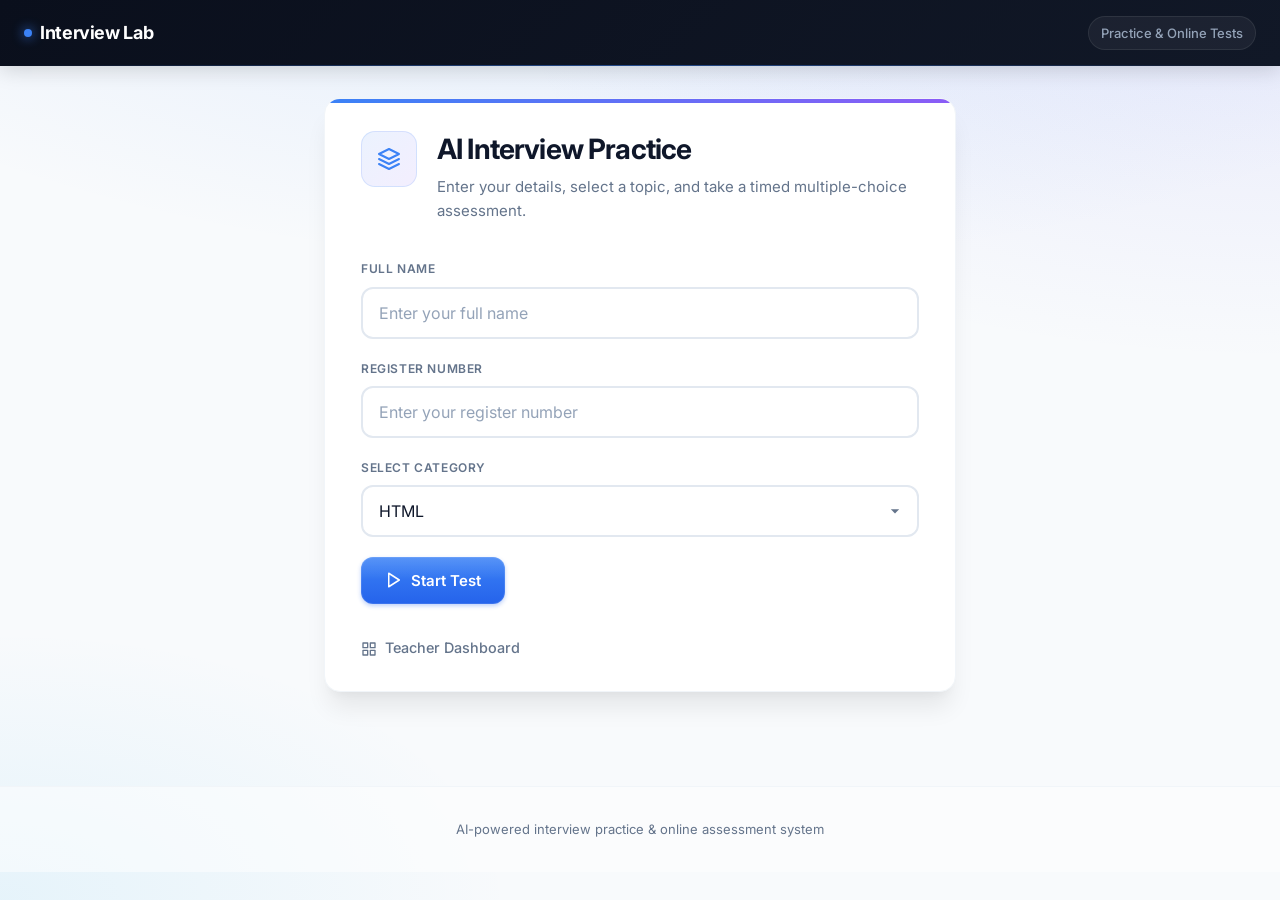
==== index.html @ 27bc5910 "style: modernize Interview Lab test platform UI Update color scheme, font, shadows, form inputs, but" ====
<!DOCTYPE html>
<html lang="en">
  <head>
    <meta charset="UTF-8" />
    <meta name="viewport" content="width=device-width, initial-scale=1.0" />
    <meta name="description" content="AI-powered interview practice and online testing platform" />
    <title>Interview Lab — Start Your Test</title>
    <link rel="stylesheet" href="css/styles.css" />
    <link rel="icon" href="data:image/svg+xml,<svg xmlns='http://www.w3.org/2000/svg' viewBox='0 0 100 100'><text y='.9em' font-size='90'>&#128218;</text></svg>" />
  </head>
  <body>
    <header class="topbar">
      <a href="index.html" class="topbar__brand">Interview Lab</a>
      <span class="topbar__meta">Practice &amp; Online Tests</span>
    </header>

    <main class="main">
      <div class="wrap">
        <div class="card">
          <div class="card__lead">
            <div class="card__icon" aria-hidden="true">
              <svg width="24" height="24" viewBox="0 0 24 24" fill="none" stroke="currentColor" stroke-width="2" stroke-linecap="round" stroke-linejoin="round">
                <path d="M12 2L2 7l10 5 10-5-10-5z"/>
                <path d="M2 17l10 5 10-5"/>
                <path d="M2 12l10 5 10-5"/>
              </svg>
            </div>
            <div>
              <h1>AI Interview Practice</h1>
              <p class="sub">
                Enter your details, select a topic, and take a timed multiple-choice assessment.
              </p>
            </div>
          </div>

          <form id="login-form">
            <label for="name">Full Name</label>
            <input
              type="text"
              id="name"
              name="name"
              autocomplete="name"
              required
              placeholder="Enter your full name"
            />

            <label for="regNo">Register Number</label>
            <input
              type="text"
              id="regNo"
              name="regNo"
              required
              placeholder="Enter your register number"
            />

            <label for="category">Select Category</label>
            <select id="category" name="category" required>
              <option value="HTML">HTML</option>
              <option value="CSS">CSS</option>
              <option value="JavaScript">JavaScript</option>
              <option value="Aptitude">Aptitude</option>
            </select>

            <button type="submit" class="btn">
              <svg width="18" height="18" viewBox="0 0 24 24" fill="none" stroke="currentColor" stroke-width="2" stroke-linecap="round" stroke-linejoin="round">
                <polygon points="5 3 19 12 5 21 5 3"/>
              </svg>
              Start Test
            </button>
          </form>

          <div class="nav-links">
            <a class="link-quiet" href="dashboard.html">
              <svg width="16" height="16" viewBox="0 0 24 24" fill="none" stroke="currentColor" stroke-width="2" stroke-linecap="round" stroke-linejoin="round" style="vertical-align: middle; margin-right: 4px;">
                <rect x="3" y="3" width="7" height="7"/>
                <rect x="14" y="3" width="7" height="7"/>
                <rect x="14" y="14" width="7" height="7"/>
                <rect x="3" y="14" width="7" height="7"/>
              </svg>
              Teacher Dashboard
            </a>
          </div>
        </div>
      </div>
    </main>

    <footer class="site-footer">
      AI-powered interview practice &amp; online assessment system
    </footer>

    <script src="js/login.js"></script>
  </body>
</html>
---- css/styles.css ----
@import url("https://fonts.googleapis.com/css2?family=Inter:wght@400;500;600;700;800&display=swap");

/* Interview Lab — Modern UI System */
:root {
  --font: "Inter", system-ui, -apple-system, sans-serif;
  
  /* Primary Colors - Deep Blue Theme */
  --bg0: #0a0f1c;
  --bg1: #111827;
  --bg-page: #f8fafc;
  --bg-mesh: 
    radial-gradient(ellipse 80% 50% at 50% -20%, rgba(59, 130, 246, 0.15), transparent),
    radial-gradient(ellipse 60% 40% at 100% 0%, rgba(99, 102, 241, 0.1), transparent),
    radial-gradient(ellipse 40% 30% at 0% 100%, rgba(14, 165, 233, 0.08), transparent);
  
  /* Surface Colors */
  --surface: #ffffff;
  --surface-2: #f8fafc;
  --surface-elevated: #ffffff;
  
  /* Text Colors */
  --text: #0f172a;
  --text-secondary: #334155;
  --muted: #64748b;
  
  /* Accent Colors */
  --accent: #3b82f6;
  --accent-hover: #2563eb;
  --accent-soft: rgba(59, 130, 246, 0.1);
  --accent-glow: rgba(59, 130, 246, 0.25);
  
  /* Status Colors */
  --success: #10b981;
  --success-soft: rgba(16, 185, 129, 0.1);
  --danger: #ef4444;
  --danger-soft: rgba(239, 68, 68, 0.08);
  --warning: #f59e0b;
  --warning-soft: rgba(245, 158, 11, 0.1);
  
  /* Borders & Shadows */
  --border: #e2e8f0;
  --border-light: #f1f5f9;
  --radius: 16px;
  --radius-sm: 12px;
  --radius-xs: 8px;
  
  --shadow-sm: 0 1px 2px rgba(0, 0, 0, 0.04);
  --shadow: 0 1px 3px rgba(0, 0, 0, 0.06), 0 1px 2px rgba(0, 0, 0, 0.04);
  --shadow-md: 0 4px 6px -1px rgba(0, 0, 0, 0.07), 0 2px 4px -2px rgba(0, 0, 0, 0.05);
  --shadow-lg: 0 10px 15px -3px rgba(0, 0, 0, 0.08), 0 4px 6px -4px rgba(0, 0, 0, 0.04);
  --shadow-xl: 0 20px 25px -5px rgba(0, 0, 0, 0.08), 0 8px 10px -6px rgba(0, 0, 0, 0.04);
}

*, *::before, *::after {
  box-sizing: border-box;
}

html {
  -webkit-font-smoothing: antialiased;
  -moz-osx-font-smoothing: grayscale;
}

body {
  margin: 0;
  min-height: 100vh;
  font-family: var(--font);
  color: var(--text);
  line-height: 1.6;
  background-color: var(--bg-page);
  background-image: var(--bg-mesh);
  background-attachment: fixed;
}

/* Links */
a {
  color: var(--accent);
  text-decoration: none;
  font-weight: 500;
  transition: color 0.2s ease;
}

a:hover {
  color: var(--accent-hover);
  text-decoration: underline;
  text-underline-offset: 3px;
}

/* ========== TOP BAR ========== */
.topbar {
  display: flex;
  align-items: center;
  justify-content: space-between;
  flex-wrap: wrap;
  gap: 0.75rem 1.5rem;
  padding: 1rem 1.5rem;
  background: linear-gradient(135deg, var(--bg0) 0%, var(--bg1) 100%);
  color: #f8fafc;
  box-shadow: 0 4px 20px rgba(0, 0, 0, 0.15);
  position: relative;
  z-index: 100;
}

.topbar::after {
  content: '';
  position: absolute;
  bottom: 0;
  left: 0;
  right: 0;
  height: 1px;
  background: linear-gradient(90deg, transparent, rgba(59, 130, 246, 0.5), transparent);
}

.topbar__brand {
  font-weight: 700;
  font-size: 1.125rem;
  letter-spacing: -0.02em;
  color: #fff !important;
  text-decoration: none !important;
  display: flex;
  align-items: center;
  gap: 0.5rem;
}

.topbar__brand::before {
  content: '';
  width: 8px;
  height: 8px;
  background: var(--accent);
  border-radius: 50%;
  box-shadow: 0 0 12px var(--accent);
}

.topbar__brand:hover {
  color: #93c5fd !important;
}

.topbar__meta {
  font-size: 0.8125rem;
  color: #94a3b8;
  font-weight: 500;
  padding: 0.35rem 0.75rem;
  background: rgba(255, 255, 255, 0.05);
  border-radius: 999px;
  border: 1px solid rgba(255, 255, 255, 0.08);
}

/* ========== MAIN LAYOUT ========== */
.main {
  padding-bottom: 3rem;
  min-height: calc(100vh - 180px);
}

.wrap {
  max-width: 680px;
  margin: 0 auto;
  padding: 2rem 1.5rem;
}

.wrap--wide {
  max-width: 1000px;
}

/* ========== CARD ========== */
.card {
  background: var(--surface);
  border-radius: var(--radius);
  box-shadow: var(--shadow-xl);
  border: 1px solid var(--border-light);
  padding: 2rem 2.25rem;
  position: relative;
  overflow: hidden;
}

.card::before {
  content: "";
  position: absolute;
  top: 0;
  left: 0;
  right: 0;
  height: 4px;
  background: linear-gradient(90deg, var(--accent), #8b5cf6, #06b6d4);
  background-size: 200% 100%;
  animation: gradientShift 3s ease infinite;
}

@keyframes gradientShift {
  0%, 100% { background-position: 0% 50%; }
  50% { background-position: 100% 50%; }
}

.card--plain::before {
  display: none;
}

.card__lead {
  display: flex;
  align-items: flex-start;
  gap: 1.25rem;
  margin-bottom: 0.5rem;
}

.card__lead .sub {
  margin-bottom: 1.75rem;
}

.card__icon {
  width: 56px;
  height: 56px;
  border-radius: 14px;
  background: linear-gradient(135deg, var(--accent-soft), rgba(139, 92, 246, 0.1));
  color: var(--accent);
  display: flex;
  align-items: center;
  justify-content: center;
  font-size: 1.5rem;
  flex-shrink: 0;
  border: 1px solid rgba(59, 130, 246, 0.15);
}

/* ========== TYPOGRAPHY ========== */
h1 {
  font-size: 1.75rem;
  font-weight: 700;
  letter-spacing: -0.03em;
  margin: 0 0 0.5rem;
  line-height: 1.3;
  color: var(--text);
}

.sub {
  color: var(--muted);
  font-size: 0.9375rem;
  margin: 0 0 1.5rem;
  line-height: 1.6;
}

/* ========== FORM ELEMENTS ========== */
label {
  display: block;
  font-weight: 600;
  font-size: 0.75rem;
  text-transform: uppercase;
  letter-spacing: 0.05em;
  color: var(--muted);
  margin-bottom: 0.5rem;
}

input[type="text"],
input[type="password"],
select {
  width: 100%;
  padding: 0.875rem 1rem;
  border: 2px solid var(--border);
  border-radius: var(--radius-sm);
  font-size: 1rem;
  font-family: inherit;
  margin-bottom: 1.25rem;
  background: var(--surface);
  transition: all 0.2s ease;
  color: var(--text);
}

input[type="text"]::placeholder,
input[type="password"]::placeholder {
  color: #94a3b8;
}

input:hover,
select:hover {
  border-color: #cbd5e1;
}

input:focus,
select:focus {
  outline: none;
  border-color: var(--accent);
  box-shadow: 0 0 0 4px var(--accent-soft);
}

select {
  cursor: pointer;
  appearance: none;
  background-image: url("data:image/svg+xml,%3Csvg xmlns='http://www.w3.org/2000/svg' width='20' height='20' fill='%2364748b' viewBox='0 0 24 24'%3E%3Cpath d='M7 10l5 5 5-5H7z'/%3E%3C/svg%3E");
  background-repeat: no-repeat;
  background-position: right 0.75rem center;
  padding-right: 2.5rem;
}

/* ========== BUTTONS ========== */
.btn {
  display: inline-flex;
  align-items: center;
  justify-content: center;
  gap: 0.5rem;
  padding: 0.875rem 1.5rem;
  font-size: 0.9375rem;
  font-weight: 600;
  font-family: inherit;
  border: none;
  border-radius: var(--radius-sm);
  cursor: pointer;
  background: linear-gradient(180deg, #3b82f6 0%, #2563eb 100%);
  color: #fff;
  text-decoration: none;
  text-align: center;
  box-shadow: 0 2px 4px rgba(37, 99, 235, 0.3), 0 0 0 1px rgba(255, 255, 255, 0.1) inset;
  transition: all 0.2s ease;
  position: relative;
  overflow: hidden;
}

.btn::before {
  content: '';
  position: absolute;
  top: 0;
  left: 0;
  right: 0;
  height: 50%;
  background: linear-gradient(180deg, rgba(255, 255, 255, 0.15), transparent);
  pointer-events: none;
}

.btn:hover {
  transform: translateY(-2px);
  box-shadow: 0 8px 20px rgba(37, 99, 235, 0.35), 0 0 0 1px rgba(255, 255, 255, 0.15) inset;
  text-decoration: none;
  color: #fff;
}

.btn:active {
  transform: translateY(0);
}

.btn:disabled {
  opacity: 0.5;
  cursor: not-allowed;
  transform: none;
}

.btn-secondary {
  background: linear-gradient(180deg, #64748b 0%, #475569 100%);
  box-shadow: 0 2px 4px rgba(71, 85, 105, 0.3), 0 0 0 1px rgba(255, 255, 255, 0.1) inset;
}

.btn-secondary:hover {
  box-shadow: 0 8px 20px rgba(71, 85, 105, 0.3), 0 0 0 1px rgba(255, 255, 255, 0.15) inset;
}

.btn-danger {
  background: linear-gradient(180deg, #ef4444 0%, #dc2626 100%);
  box-shadow: 0 2px 4px rgba(220, 38, 38, 0.3);
}

.btn-row {
  display: flex;
  flex-wrap: wrap;
  gap: 0.75rem;
  margin-top: 1rem;
}

/* ========== TIMER BAR ========== */
.timer-bar {
  display: flex;
  justify-content: space-between;
  align-items: center;
  flex-wrap: wrap;
  gap: 1rem;
  margin: 0 0 1.5rem;
  padding: 1.25rem;
  background: linear-gradient(135deg, #eff6ff 0%, #f0fdf4 100%);
  border-radius: var(--radius-sm);
  border: 1px solid #bfdbfe;
  font-size: 0.9rem;
}

.timer-bar__pill {
  display: inline-flex;
  align-items: center;
  gap: 0.5rem;
  padding: 0.5rem 1rem;
  background: rgba(255, 255, 255, 0.9);
  border-radius: 999px;
  font-weight: 600;
  color: var(--text-secondary);
  border: 1px solid rgba(191, 219, 254, 0.8);
  box-shadow: var(--shadow-sm);
}

.timer-bar strong {
  font-size: 1.5rem;
  font-variant-numeric: tabular-nums;
  font-weight: 800;
  color: var(--accent);
  letter-spacing: -0.02em;
}

.timer-bar.warn {
  background: linear-gradient(135deg, #fef2f2 0%, #fff7ed 100%);
  border-color: #fecaca;
  animation: pulseWarning 1s ease-in-out infinite;
}

@keyframes pulseWarning {
  0%, 100% { box-shadow: 0 0 0 0 rgba(239, 68, 68, 0); }
  50% { box-shadow: 0 0 0 4px rgba(239, 68, 68, 0.1); }
}

.timer-bar.warn strong {
  color: var(--danger);
}

/* ========== TEST STYLES ========== */
.test-actions {
  margin-top: 2rem;
  padding-top: 1.5rem;
  border-top: 2px dashed var(--border);
}

.question-block {
  margin-bottom: 1.5rem;
  padding: 1.5rem;
  background: var(--surface-2);
  border-radius: var(--radius-sm);
  border: 1px solid var(--border);
  transition: all 0.2s ease;
}

.question-block:hover {
  border-color: #cbd5e1;
  box-shadow: var(--shadow);
}

.question-block:last-of-type {
  margin-bottom: 0;
}

.question-block h3 {
  font-size: 1rem;
  font-weight: 600;
  margin: 0 0 1rem;
  line-height: 1.5;
  color: var(--text);
}

.options label {
  font-weight: 500;
  display: flex;
  align-items: flex-start;
  gap: 0.75rem;
  padding: 0.875rem 1rem;
  margin-bottom: 0.5rem;
  cursor: pointer;
  border-radius: var(--radius-xs);
  border: 2px solid var(--border);
  background: var(--surface);
  transition: all 0.2s ease;
  text-transform: none;
  font-size: 0.9375rem;
  letter-spacing: 0;
  color: var(--text-secondary);
}

.options label:hover {
  border-color: #94a3b8;
  background: #fafafa;
}

.options label:has(input:checked) {
  border-color: var(--accent);
  background: var(--accent-soft);
  box-shadow: 0 0 0 2px rgba(59, 130, 246, 0.15);
  color: var(--text);
}

.options input[type="radio"] {
  margin-top: 0.125rem;
  accent-color: var(--accent);
  width: 1.125rem;
  height: 1.125rem;
  flex-shrink: 0;
}

/* ========== SCORE & RESULTS ========== */
.score-wrap {
  text-align: center;
  padding: 2rem 1.5rem;
  margin: 1rem 0 1.5rem;
  background: linear-gradient(160deg, var(--accent-soft) 0%, rgba(139, 92, 246, 0.08) 100%);
  border-radius: var(--radius);
  border: 1px solid rgba(59, 130, 246, 0.15);
}

.score-label {
  margin: 0 0 0.5rem;
  text-transform: uppercase;
  letter-spacing: 0.1em;
  font-size: 0.75rem;
  font-weight: 700;
  color: var(--muted);
}

.block-title {
  margin: 1.5rem 0 0.75rem;
  font-size: 0.8125rem;
  font-weight: 700;
  text-transform: uppercase;
  letter-spacing: 0.06em;
  color: var(--muted);
}

.score-big {
  font-size: clamp(2.5rem, 8vw, 3.5rem);
  font-weight: 800;
  letter-spacing: -0.04em;
  color: var(--accent);
  margin: 0;
  font-variant-numeric: tabular-nums;
}

#result-meta p {
  margin: 0.5rem 0;
  font-size: 0.9375rem;
}

#result-meta strong {
  color: var(--text);
  font-weight: 600;
}

#save-status.sub {
  margin-bottom: 1rem;
  padding: 0.75rem 1rem;
  border-radius: var(--radius-xs);
  background: var(--surface-2);
  border: 1px solid var(--border);
}

/* ========== FEEDBACK SECTION ========== */
.feedback-section {
  margin-top: 1.25rem;
  padding: 1.5rem;
  background: var(--surface-2);
  border-radius: var(--radius-sm);
  border: 1px solid var(--border);
}

.feedback-section h3 {
  margin: 0 0 0.75rem;
  font-size: 1rem;
  font-weight: 700;
  color: var(--text);
}

.feedback-section ul {
  margin: 0.5rem 0 1rem;
  padding-left: 1.25rem;
}

.feedback-section li {
  margin-bottom: 0.5rem;
  font-size: 0.9375rem;
  color: var(--text-secondary);
  line-height: 1.5;
}

.feedback-section p {
  font-size: 0.9375rem;
  margin: 0.5rem 0;
  color: var(--text-secondary);
  line-height: 1.6;
}

.feedback-loading {
  color: var(--muted);
  font-style: italic;
}

/* ========== ERROR MESSAGE ========== */
.error-msg {
  color: var(--danger);
  font-size: 0.9rem;
  margin-top: 0.75rem;
  padding: 0.875rem 1rem;
  background: var(--danger-soft);
  border-radius: var(--radius-xs);
  border: 1px solid rgba(239, 68, 68, 0.2);
  display: flex;
  align-items: center;
  gap: 0.5rem;
}

.error-msg::before {
  content: '';
  width: 4px;
  height: 100%;
  background: var(--danger);
  border-radius: 2px;
  position: absolute;
  left: 0;
}

/* ========== CODE ========== */
code {
  font-family: ui-monospace, "SF Mono", "Cascadia Code", monospace;
  font-size: 0.85em;
  padding: 0.2rem 0.5rem;
  background: #f1f5f9;
  border-radius: 6px;
  border: 1px solid var(--border);
  color: #1e40af;
}

/* ========== DATA TABLE ========== */
.table-wrap {
  overflow-x: auto;
  margin-top: 1.25rem;
  border-radius: var(--radius-sm);
  border: 1px solid var(--border);
  background: var(--surface);
  box-shadow: var(--shadow);
}

.data-table {
  width: 100%;
  border-collapse: collapse;
  font-size: 0.875rem;
}

.data-table th,
.data-table td {
  text-align: left;
  padding: 1rem 1.25rem;
  border-bottom: 1px solid var(--border);
}

.data-table th {
  background: linear-gradient(180deg, #f8fafc 0%, #f1f5f9 100%);
  font-weight: 600;
  font-size: 0.7rem;
  text-transform: uppercase;
  letter-spacing: 0.06em;
  color: var(--muted);
  position: sticky;
  top: 0;
}

.data-table tbody tr:last-child td {
  border-bottom: none;
}

.data-table tbody tr {
  transition: background 0.15s ease;
}

.data-table tbody tr:hover td {
  background: #fafbfc;
}

/* ========== NAV LINKS ========== */
.nav-links {
  margin-top: 2rem;
  display: flex;
  flex-wrap: wrap;
  gap: 0.75rem;
  align-items: center;
}

.nav-links--end {
  justify-content: flex-end;
}

.link-quiet {
  font-size: 0.9rem;
  font-weight: 500;
  color: var(--muted);
  transition: color 0.2s ease;
}

.link-quiet:hover {
  color: var(--accent);
}

/* ========== FOOTER ========== */
footer.site-footer {
  text-align: center;
  padding: 2rem 1.5rem;
  color: var(--muted);
  font-size: 0.8125rem;
  border-top: 1px solid var(--border-light);
  background: rgba(255, 255, 255, 0.5);
}

/* ========== GEMINI SECTION ========== */
.optional-gemini summary {
  cursor: pointer;
  font-weight: 600;
  color: var(--muted);
  padding: 0.5rem 0;
  list-style: none;
  transition: color 0.2s ease;
}

.optional-gemini summary:hover {
  color: var(--text);
}

.optional-gemini summary::-webkit-details-marker {
  display: none;
}

.optional-gemini summary::before {
  content: "";
  display: inline-block;
  width: 0;
  height: 0;
  border-left: 6px solid var(--accent);
  border-top: 4px solid transparent;
  border-bottom: 4px solid transparent;
  margin-right: 0.5rem;
  transition: transform 0.2s ease;
}

.optional-gemini[open] summary::before {
  transform: rotate(90deg);
}

.optional-gemini[open] summary {
  margin-bottom: 0.5rem;
  color: var(--text);
}

.gemini-steps {
  margin: 1rem 0 1.25rem;
  padding-left: 1.5rem;
  color: var(--text-secondary);
}

.gemini-steps li {
  margin-bottom: 0.5rem;
  line-height: 1.5;
}

.gemini-intro {
  margin-top: 1rem !important;
}

.gemini-error-box {
  margin-top: 1rem;
}

/* ========== PIN CARD (Teacher Gate) ========== */
.pin-card {
  max-width: 440px;
  margin: 0 auto;
}

.pin-card form .btn[type="submit"] {
  width: 100%;
}

.pin-card__back {
  margin-bottom: 0 !important;
  margin-top: 1.25rem !important;
}

/* ========== START EXAM OVERLAY ========== */
.start-overlay {
  position: fixed;
  top: 0;
  left: 0;
  right: 0;
  bottom: 0;
  background: rgba(10, 15, 28, 0.92);
  backdrop-filter: blur(12px);
  z-index: 100000;
  display: flex;
  align-items: center;
  justify-content: center;
  padding: 1.5rem;
  animation: fadeIn 0.4s ease;
}

@keyframes fadeIn {
  from { opacity: 0; }
  to { opacity: 1; }
}

.start-overlay__card {
  background: var(--surface);
  border-radius: 24px;
  padding: 2.5rem;
  max-width: 480px;
  width: 100%;
  box-shadow: 0 25px 50px -12px rgba(0, 0, 0, 0.4);
  animation: slideUp 0.5s cubic-bezier(0.16, 1, 0.3, 1);
  border: 1px solid rgba(255, 255, 255, 0.1);
}

@keyframes slideUp {
  from {
    transform: translateY(30px) scale(0.98);
    opacity: 0;
  }
  to {
    transform: translateY(0) scale(1);
    opacity: 1;
  }
}

.start-overlay__icon {
  font-size: 3.5rem;
  text-align: center;
  margin-bottom: 1rem;
}

.start-overlay__title {
  font-size: 1.75rem;
  font-weight: 700;
  text-align: center;
  margin: 0 0 0.5rem 0;
  color: var(--text);
  letter-spacing: -0.02em;
}

.start-overlay__subtitle {
  text-align: center;
  color: var(--muted);
  margin: 0 0 1.5rem 0;
  font-size: 0.9375rem;
}

.start-overlay__rules {
  margin: 1.5rem 0;
  background: var(--surface-2);
  border-radius: var(--radius);
  padding: 1.25rem;
  border: 1px solid var(--border);
}

.rule-item {
  display: flex;
  gap: 1rem;
  padding: 0.875rem 0;
  border-bottom: 1px solid var(--border-light);
}

.rule-item:last-child {
  border-bottom: none;
}

.rule-icon {
  font-size: 1.5rem;
  min-width: 2.5rem;
  text-align: center;
}

.rule-content {
  flex: 1;
}

.rule-content strong {
  display: block;
  font-size: 0.875rem;
  font-weight: 600;
  margin-bottom: 0.25rem;
  color: var(--text);
}

.rule-content span {
  font-size: 0.8125rem;
  color: var(--muted);
  line-height: 1.4;
}

.btn-start {
  width: 100%;
  padding: 1.125rem;
  background: linear-gradient(135deg, var(--accent) 0%, #8b5cf6 100%);
  border: none;
  border-radius: var(--radius-sm);
  color: white;
  font-size: 1rem;
  font-weight: 600;
  cursor: pointer;
  display: flex;
  align-items: center;
  justify-content: center;
  gap: 0.75rem;
  transition: all 0.3s ease;
  margin: 0.5rem 0;
  box-shadow: 0 4px 15px rgba(59, 130, 246, 0.3);
  font-family: inherit;
}

.btn-start:hover {
  transform: translateY(-2px);
  box-shadow: 0 8px 25px rgba(59, 130, 246, 0.4);
}

.btn-start:active {
  transform: translateY(0);
}

.btn-start__text {
  font-size: 1rem;
}

.btn-start__icon {
  font-size: 1.25rem;
  transition: transform 0.3s ease;
}

.btn-start:hover .btn-start__icon {
  transform: translateX(4px);
}

.start-overlay__footer {
  text-align: center;
  font-size: 0.8125rem;
  color: var(--muted);
  margin: 1rem 0 0 0;
}

/* ========== NOTIFICATION SYSTEM ========== */
.notification-container {
  position: fixed;
  top: 80px;
  right: 1.25rem;
  z-index: 10001;
  display: flex;
  flex-direction: column;
  gap: 0.75rem;
  max-width: 400px;
  pointer-events: none;
}

.notification {
  background: white;
  border-radius: var(--radius-sm);
  padding: 1rem 1.25rem;
  box-shadow: var(--shadow-xl);
  display: flex;
  align-items: flex-start;
  gap: 1rem;
  animation: slideInRight 0.3s cubic-bezier(0.16, 1, 0.3, 1);
  pointer-events: auto;
  border: 1px solid var(--border-light);
  position: relative;
  overflow: hidden;
}

.notification:hover {
  transform: translateX(-4px);
}

.notification--warning {
  background: linear-gradient(135deg, #fffbeb 0%, #fef3c7 100%);
  border-left: 4px solid var(--warning);
}

.notification--danger {
  background: linear-gradient(135deg, #fef2f2 0%, #fee2e2 100%);
  border-left: 4px solid var(--danger);
}

.notification--success {
  background: linear-gradient(135deg, #ecfdf5 0%, #d1fae5 100%);
  border-left: 4px solid var(--success);
}

.notification--info {
  background: linear-gradient(135deg, #eff6ff 0%, #dbeafe 100%);
  border-left: 4px solid var(--accent);
}

.notification__icon {
  font-size: 1.5rem;
  min-width: 2rem;
  text-align: center;
}

.notification__content {
  flex: 1;
}

.notification__title {
  font-weight: 600;
  font-size: 0.875rem;
  margin: 0 0 0.25rem 0;
  color: var(--text);
}

.notification__message {
  font-size: 0.8125rem;
  color: var(--text-secondary);
  margin: 0;
  line-height: 1.4;
}

.notification__badge {
  display: inline-block;
  background: rgba(245, 158, 11, 0.2);
  color: var(--warning);
  font-size: 0.6875rem;
  font-weight: 600;
  padding: 0.125rem 0.5rem;
  border-radius: 999px;
  margin-top: 0.5rem;
}

.notification__badge--danger {
  background: rgba(239, 68, 68, 0.2);
  color: var(--danger);
}

.notification__close {
  background: none;
  border: none;
  font-size: 1.125rem;
  cursor: pointer;
  color: #94a3b8;
  padding: 0;
  width: 1.5rem;
  height: 1.5rem;
  display: flex;
  align-items: center;
  justify-content: center;
  border-radius: 50%;
  transition: all 0.2s ease;
}

.notification__close:hover {
  background: rgba(0, 0, 0, 0.05);
  color: var(--text);
}

@keyframes slideInRight {
  from {
    transform: translateX(100%);
    opacity: 0;
  }
  to {
    transform: translateX(0);
    opacity: 1;
  }
}

@keyframes slideOutRight {
  from {
    transform: translateX(0);
    opacity: 1;
  }
  to {
    transform: translateX(100%);
    opacity: 0;
  }
}

.notification--exit {
  animation: slideOutRight 0.3s ease forwards;
}

.notification__progress {
  position: absolute;
  bottom: 0;
  left: 0;
  height: 3px;
  background: rgba(0, 0, 0, 0.05);
  width: 100%;
  border-radius: 0 0 var(--radius-sm) var(--radius-sm);
  overflow: hidden;
}

.notification__progress-bar {
  height: 100%;
  width: 100%;
  background: linear-gradient(90deg, var(--warning), #fbbf24);
  animation: shrink 3s linear forwards;
  transform-origin: left;
}

.notification--danger .notification__progress-bar {
  background: linear-gradient(90deg, var(--danger), #f87171);
}

.notification--success .notification__progress-bar {
  background: linear-gradient(90deg, var(--success), #34d399);
}

@keyframes shrink {
  from { transform: scaleX(1); }
  to { transform: scaleX(0); }
}

/* ========== TERMINATION SCREEN ========== */
.termination-overlay {
  position: fixed;
  top: 0;
  left: 0;
  right: 0;
  bottom: 0;
  background: linear-gradient(135deg, #3b82f6 0%, #8b5cf6 100%);
  z-index: 200000;
  display: flex;
  align-items: center;
  justify-content: center;
  padding: 1.5rem;
  animation: fadeInScale 0.5s cubic-bezier(0.16, 1, 0.3, 1);
  font-family: inherit;
}

@keyframes fadeInScale {
  from {
    opacity: 0;
    transform: scale(0.95);
  }
  to {
    opacity: 1;
    transform: scale(1);
  }
}

.termination-card {
  background: white;
  border-radius: 28px;
  max-width: 480px;
  width: 100%;
  overflow: hidden;
  box-shadow: 0 25px 50px -12px rgba(0, 0, 0, 0.3);
  animation: slideUpBounce 0.5s cubic-bezier(0.16, 1, 0.3, 1) 0.1s both;
}

@keyframes slideUpBounce {
  from {
    opacity: 0;
    transform: translateY(30px);
  }
  to {
    opacity: 1;
    transform: translateY(0);
  }
}

.termination-card__header {
  background: linear-gradient(135deg, #ef4444 0%, #dc2626 100%);
  padding: 2rem 1.5rem;
  text-align: center;
  position: relative;
  overflow: hidden;
}

.termination-card__header::before {
  content: '';
  position: absolute;
  top: -50%;
  right: -50%;
  width: 200%;
  height: 200%;
  background: radial-gradient(circle, rgba(255,255,255,0.1) 0%, rgba(255,255,255,0) 70%);
  animation: pulseRotate 3s ease-in-out infinite;
}

@keyframes pulseRotate {
  0%, 100% {
    transform: scale(1) rotate(0deg);
    opacity: 0.3;
  }
  50% {
    transform: scale(1.1) rotate(5deg);
    opacity: 0.5;
  }
}

.termination-card__icon {
  font-size: 4rem;
  margin-bottom: 1rem;
  animation: shakeIcon 0.5s cubic-bezier(0.16, 1, 0.3, 1);
  display: inline-block;
}

@keyframes shakeIcon {
  0%, 100% { transform: rotate(0deg); }
  25% { transform: rotate(-15deg); }
  75% { transform: rotate(15deg); }
}

.termination-card__title {
  font-size: 1.75rem;
  font-weight: 700;
  color: white;
  margin: 0 0 0.5rem 0;
  letter-spacing: -0.02em;
}

.termination-card__subtitle {
  font-size: 0.875rem;
  color: rgba(255, 255, 255, 0.9);
  margin: 0;
}

.termination-card__content {
  padding: 2rem 1.75rem;
  background: white;
}

.termination-card__reason {
  background: #fef2f2;
  border-left: 4px solid var(--danger);
  padding: 1rem 1.25rem;
  border-radius: var(--radius-xs);
  margin-bottom: 1.5rem;
}

.termination-card__reason-label {
  font-size: 0.6875rem;
  text-transform: uppercase;
  letter-spacing: 0.08em;
  font-weight: 600;
  color: var(--danger);
  margin-bottom: 0.5rem;
  display: block;
}

.termination-card__reason-text {
  font-size: 0.9375rem;
  color: var(--text);
  font-weight: 500;
  margin: 0;
  line-height: 1.5;
}

.termination-stats {
  display: grid;
  grid-template-columns: 1fr 1fr;
  gap: 1rem;
  margin-bottom: 1.75rem;
}

.stat-card {
  background: var(--surface-2);
  border-radius: var(--radius-sm);
  padding: 1rem;
  text-align: center;
  transition: transform 0.2s ease;
  border: 1px solid var(--border);
}

.stat-card:hover {
  transform: translateY(-2px);
}

.stat-card__value {
  font-size: 1.75rem;
  font-weight: 700;
  color: var(--text);
  margin-bottom: 0.25rem;
}

.stat-card__label {
  font-size: 0.6875rem;
  color: var(--muted);
  text-transform: uppercase;
  letter-spacing: 0.06em;
}

.stat-card--warning .stat-card__value {
  color: var(--warning);
}

.stat-card--danger .stat-card__value {
  color: var(--danger);
}

.violations-list {
  margin: 1.5rem 0;
  border-top: 1px solid var(--border);
  padding-top: 1.5rem;
}

.violations-list__title {
  font-size: 0.875rem;
  font-weight: 600;
  color: var(--text);
  margin-bottom: 1rem;
  display: flex;
  align-items: center;
  gap: 0.5rem;
}

.violations-list__items {
  max-height: 180px;
  overflow-y: auto;
  background: var(--surface-2);
  border-radius: var(--radius-xs);
  padding: 0.75rem;
}

.violation-item {
  display: flex;
  align-items: center;
  gap: 0.75rem;
  padding: 0.75rem;
  background: white;
  border-radius: 8px;
  margin-bottom: 0.5rem;
  font-size: 0.8125rem;
  animation: slideInLeft 0.3s ease;
  border: 1px solid var(--border);
}

.violation-item:last-child {
  margin-bottom: 0;
}

@keyframes slideInLeft {
  from {
    opacity: 0;
    transform: translateX(-10px);
  }
  to {
    opacity: 1;
    transform: translateX(0);
  }
}

.violation-item__icon {
  font-size: 1.25rem;
  min-width: 2rem;
}

.violation-item__details {
  flex: 1;
}

.violation-item__type {
  font-weight: 600;
  color: var(--text);
  margin-bottom: 0.125rem;
}

.violation-item__time {
  font-size: 0.625rem;
  color: var(--muted);
}

.violation-item__badge {
  background: var(--warning);
  color: white;
  font-size: 0.625rem;
  font-weight: 600;
  padding: 0.125rem 0.5rem;
  border-radius: 999px;
  min-width: 3.5rem;
  text-align: center;
}

.termination-card__footer {
  padding: 1.5rem 1.75rem 2rem;
  background: white;
  border-top: 1px solid var(--border);
  display: flex;
  gap: 0.75rem;
}

.btn-termination {
  flex: 1;
  padding: 0.875rem 1.25rem;
  border: none;
  border-radius: var(--radius-xs);
  font-size: 0.875rem;
  font-weight: 600;
  cursor: pointer;
  transition: all 0.2s ease;
  display: flex;
  align-items: center;
  justify-content: center;
  gap: 0.5rem;
  text-decoration: none;
  font-family: inherit;
}

.btn-termination--primary {
  background: linear-gradient(135deg, var(--accent) 0%, #8b5cf6 100%);
  color: white;
}

.btn-termination--primary:hover {
  transform: translateY(-2px);
  box-shadow: 0 8px 20px rgba(59, 130, 246, 0.3);
}

.btn-termination--secondary {
  background: var(--surface-2);
  color: var(--muted);
  border: 1px solid var(--border);
}

.btn-termination--secondary:hover {
  background: #e2e8f0;
  transform: translateY(-2px);
}

.btn-termination--primary:active,
.btn-termination--secondary:active {
  transform: translateY(0);
}

/* ========== PULSE ANIMATION ========== */
@keyframes pulse {
  0% {
    transform: scale(1);
    box-shadow: 0 0 0 0 rgba(59, 130, 246, 0.5);
  }
  70% {
    transform: scale(1.02);
    box-shadow: 0 0 0 12px rgba(59, 130, 246, 0);
  }
  100% {
    transform: scale(1);
    box-shadow: 0 0 0 0 rgba(59, 130, 246, 0);
  }
}

/* ========== RESPONSIVE ========== */
@media (max-width: 640px) {
  .topbar {
    padding: 0.875rem 1rem;
  }
  
  .topbar__brand {
    font-size: 1rem;
  }
  
  .wrap {
    padding: 1.25rem 1rem;
  }
  
  .card {
    padding: 1.5rem 1.25rem;
    border-radius: var(--radius-sm);
  }

  h1 {
    font-size: 1.5rem;
  }

  .timer-bar {
    flex-direction: column;
    align-items: stretch;
  }

  .timer-bar > span {
    display: flex;
    justify-content: space-between;
    align-items: center;
  }
  
  .notification-container {
    top: 70px;
    right: 0.75rem;
    left: 0.75rem;
    max-width: none;
  }
  
  .notification {
    padding: 0.875rem 1rem;
  }
  
  .start-overlay__card {
    padding: 1.75rem;
    border-radius: var(--radius);
  }
  
  .start-overlay__title {
    font-size: 1.5rem;
  }
  
  .rule-item {
    padding: 0.75rem 0;
  }
  
  .rule-icon {
    font-size: 1.25rem;
    min-width: 2rem;
  }
  
  .btn-start {
    padding: 1rem;
  }
  
  .termination-card__header {
    padding: 1.5rem 1.25rem;
  }
  
  .termination-card__icon {
    font-size: 3rem;
  }
  
  .termination-card__title {
    font-size: 1.5rem;
  }
  
  .termination-card__content {
    padding: 1.5rem 1.25rem;
  }
  
  .termination-stats {
    gap: 0.75rem;
  }
  
  .stat-card {
    padding: 0.875rem;
  }
  
  .stat-card__value {
    font-size: 1.5rem;
  }
  
  .termination-card__footer {
    padding: 1.25rem;
    flex-direction: column;
  }
  
  .btn-termination {
    padding: 0.75rem;
  }
}
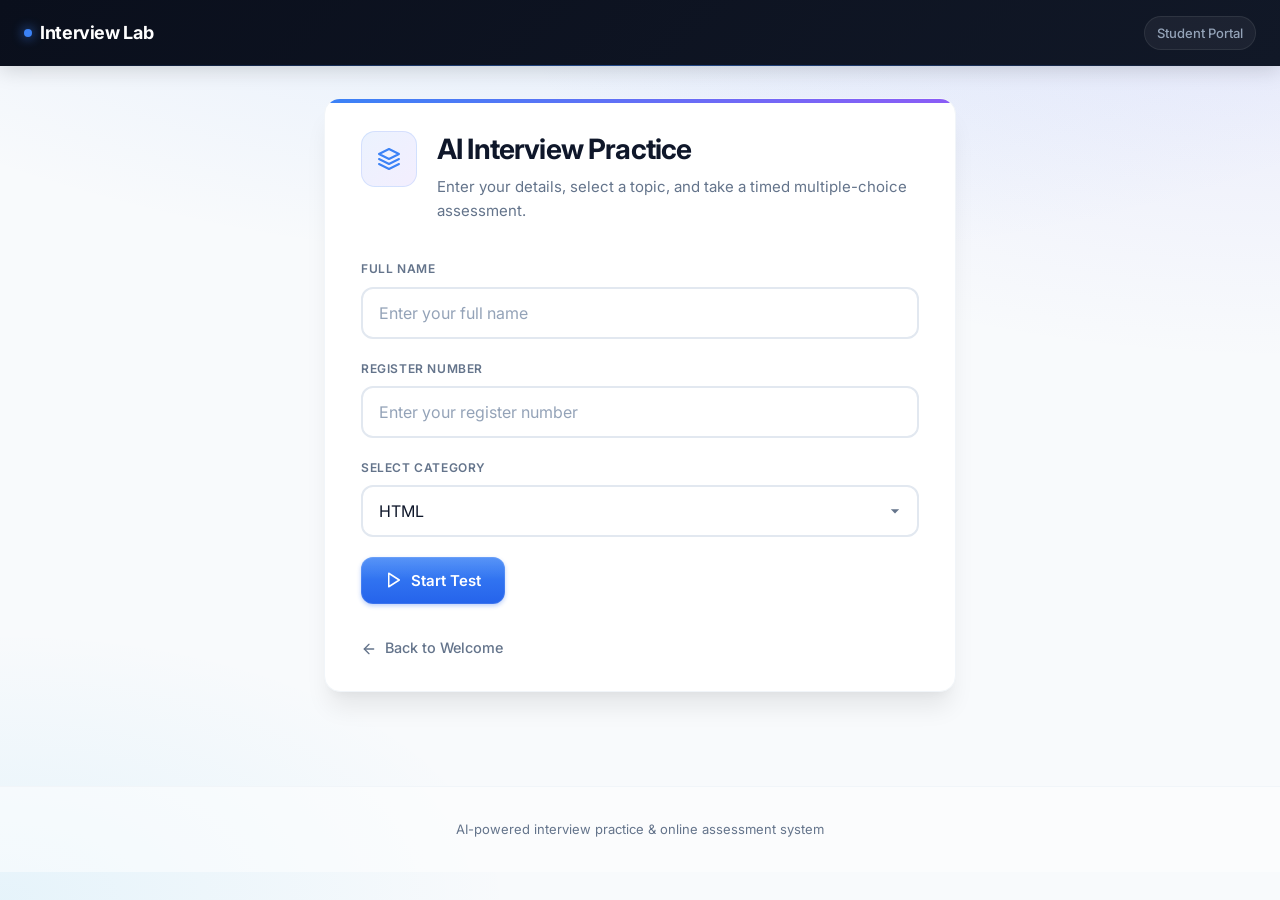
==== commit 677a2906: "feat: add dark theme styles and welcome page layout" ====
--- a/index.html
+++ b/index.html
@@ -10,8 +10,8 @@
   </head>
   <body>
     <header class="topbar">
-      <a href="index.html" class="topbar__brand">Interview Lab</a>
-      <span class="topbar__meta">Practice &amp; Online Tests</span>
+      <a href="welcome.html" class="topbar__brand">Interview Lab</a>
+      <span class="topbar__meta">Student Portal</span>
     </header>
 
     <main class="main">
@@ -70,14 +70,12 @@
           </form>
 
           <div class="nav-links">
-            <a class="link-quiet" href="dashboard.html">
+            <a class="link-quiet" href="welcome.html">
               <svg width="16" height="16" viewBox="0 0 24 24" fill="none" stroke="currentColor" stroke-width="2" stroke-linecap="round" stroke-linejoin="round" style="vertical-align: middle; margin-right: 4px;">
-                <rect x="3" y="3" width="7" height="7"/>
-                <rect x="14" y="3" width="7" height="7"/>
-                <rect x="14" y="14" width="7" height="7"/>
-                <rect x="3" y="14" width="7" height="7"/>
+                <line x1="19" y1="12" x2="5" y2="12"/>
+                <polyline points="12 19 5 12 12 5"/>
               </svg>
-              Teacher Dashboard
+              Back to Welcome
             </a>
           </div>
         </div>
--- a/css/styles.css
+++ b/css/styles.css
@@ -49,6 +49,71 @@
   --shadow-md: 0 4px 6px -1px rgba(0, 0, 0, 0.07), 0 2px 4px -2px rgba(0, 0, 0, 0.05);
   --shadow-lg: 0 10px 15px -3px rgba(0, 0, 0, 0.08), 0 4px 6px -4px rgba(0, 0, 0, 0.04);
   --shadow-xl: 0 20px 25px -5px rgba(0, 0, 0, 0.08), 0 8px 10px -6px rgba(0, 0, 0, 0.04);
+}
+
+/* ========== DARK THEME ========== */
+[data-theme="dark"] {
+  --bg-page: #0f172a;
+  --bg-mesh: 
+    radial-gradient(ellipse 80% 50% at 50% -20%, rgba(59, 130, 246, 0.2), transparent),
+    radial-gradient(ellipse 60% 40% at 100% 0%, rgba(99, 102, 241, 0.15), transparent),
+    radial-gradient(ellipse 40% 30% at 0% 100%, rgba(14, 165, 233, 0.1), transparent);
+  
+  --surface: #1e293b;
+  --surface-2: #0f172a;
+  --surface-elevated: #334155;
+  
+  --text: #f1f5f9;
+  --text-secondary: #cbd5e1;
+  --muted: #94a3b8;
+  
+  --accent-soft: rgba(59, 130, 246, 0.2);
+  --accent-glow: rgba(59, 130, 246, 0.35);
+  
+  --success-soft: rgba(16, 185, 129, 0.2);
+  --danger-soft: rgba(239, 68, 68, 0.15);
+  --warning-soft: rgba(245, 158, 11, 0.2);
+  
+  --border: #334155;
+  --border-light: #1e293b;
+}
+
+[data-theme="dark"] code {
+  background: #334155;
+  border-color: #475569;
+  color: #93c5fd;
+}
+
+[data-theme="dark"] .topbar {
+  background: linear-gradient(135deg, #020617 0%, #0f172a 100%);
+}
+
+[data-theme="dark"] .data-table th {
+  background: linear-gradient(180deg, #1e293b 0%, #0f172a 100%);
+}
+
+[data-theme="dark"] .data-table tbody tr:hover td {
+  background: #334155;
+}
+
+[data-theme="dark"] .options label:hover {
+  background: #334155;
+  border-color: #475569;
+}
+
+[data-theme="dark"] .timer-bar {
+  background: linear-gradient(135deg, rgba(59, 130, 246, 0.1) 0%, rgba(16, 185, 129, 0.1) 100%);
+  border-color: #334155;
+}
+
+[data-theme="dark"] .timer-bar__pill {
+  background: rgba(30, 41, 59, 0.9);
+  border-color: #475569;
+}
+
+[data-theme="dark"] footer.site-footer {
+  background: rgba(15, 23, 42, 0.5);
+  border-color: #1e293b;
 }
 
 *, *::before, *::after {
@@ -1421,7 +1486,613 @@
   }
 }
 
+/* ========== WELCOME PAGE ========== */
+.welcome-hero {
+  text-align: center;
+  padding: 2rem 0 3rem;
+}
+
+.welcome-hero__icon {
+  width: 100px;
+  height: 100px;
+  margin: 0 auto 1.5rem;
+  background: linear-gradient(135deg, var(--accent-soft), rgba(139, 92, 246, 0.15));
+  border-radius: 24px;
+  display: flex;
+  align-items: center;
+  justify-content: center;
+  color: var(--accent);
+  border: 1px solid rgba(59, 130, 246, 0.2);
+  box-shadow: 0 8px 32px rgba(59, 130, 246, 0.15);
+}
+
+.welcome-hero__title {
+  font-size: 2.5rem;
+  font-weight: 800;
+  letter-spacing: -0.03em;
+  margin: 0 0 0.75rem;
+  color: var(--text);
+  line-height: 1.2;
+}
+
+.welcome-hero__subtitle {
+  font-size: 1.125rem;
+  color: var(--muted);
+  max-width: 480px;
+  margin: 0 auto;
+  line-height: 1.6;
+}
+
+.role-cards {
+  display: grid;
+  grid-template-columns: repeat(2, 1fr);
+  gap: 1.5rem;
+  max-width: 900px;
+  margin: 0 auto;
+}
+
+.role-card {
+  display: flex;
+  flex-direction: column;
+  background: var(--surface);
+  border-radius: var(--radius);
+  padding: 2rem;
+  text-decoration: none;
+  border: 2px solid var(--border);
+  transition: all 0.3s ease;
+  position: relative;
+  overflow: hidden;
+}
+
+.role-card::before {
+  content: "";
+  position: absolute;
+  top: 0;
+  left: 0;
+  right: 0;
+  height: 4px;
+  background: linear-gradient(90deg, var(--accent), #8b5cf6);
+  opacity: 0;
+  transition: opacity 0.3s ease;
+}
+
+.role-card:hover {
+  border-color: var(--accent);
+  transform: translateY(-4px);
+  box-shadow: var(--shadow-xl);
+  text-decoration: none;
+}
+
+.role-card:hover::before {
+  opacity: 1;
+}
+
+.role-card__icon {
+  width: 80px;
+  height: 80px;
+  border-radius: 20px;
+  display: flex;
+  align-items: center;
+  justify-content: center;
+  margin-bottom: 1.5rem;
+  transition: transform 0.3s ease;
+}
+
+.role-card:hover .role-card__icon {
+  transform: scale(1.05);
+}
+
+.role-card--student .role-card__icon {
+  background: linear-gradient(135deg, rgba(59, 130, 246, 0.1), rgba(59, 130, 246, 0.2));
+  color: var(--accent);
+  border: 1px solid rgba(59, 130, 246, 0.2);
+}
+
+.role-card--teacher .role-card__icon {
+  background: linear-gradient(135deg, rgba(139, 92, 246, 0.1), rgba(139, 92, 246, 0.2));
+  color: #8b5cf6;
+  border: 1px solid rgba(139, 92, 246, 0.2);
+}
+
+.role-card__content {
+  flex: 1;
+}
+
+.role-card__title {
+  font-size: 1.5rem;
+  font-weight: 700;
+  margin: 0 0 0.75rem;
+  color: var(--text);
+  letter-spacing: -0.02em;
+}
+
+.role-card__description {
+  font-size: 0.9375rem;
+  color: var(--muted);
+  margin: 0 0 1.25rem;
+  line-height: 1.6;
+}
+
+.role-card__features {
+  list-style: none;
+  padding: 0;
+  margin: 0 0 1.5rem;
+}
+
+.role-card__features li {
+  display: flex;
+  align-items: center;
+  gap: 0.5rem;
+  font-size: 0.875rem;
+  color: var(--text-secondary);
+  padding: 0.375rem 0;
+}
+
+.role-card__features svg {
+  color: var(--success);
+  flex-shrink: 0;
+}
+
+.role-card__action {
+  display: flex;
+  align-items: center;
+  justify-content: space-between;
+  padding: 1rem 1.25rem;
+  background: var(--surface-2);
+  border-radius: var(--radius-sm);
+  font-weight: 600;
+  font-size: 0.9375rem;
+  color: var(--accent);
+  margin-top: auto;
+  transition: all 0.3s ease;
+  border: 1px solid var(--border);
+}
+
+.role-card:hover .role-card__action {
+  background: var(--accent);
+  color: #fff;
+  border-color: var(--accent);
+}
+
+.role-card:hover .role-card__action svg {
+  transform: translateX(4px);
+}
+
+.role-card__action svg {
+  transition: transform 0.3s ease;
+}
+
+/* ========== TABS ========== */
+.tabs {
+  display: flex;
+  gap: 0.25rem;
+  padding: 0.375rem;
+  background: var(--surface-2);
+  border-radius: var(--radius-sm);
+  margin-bottom: 1.5rem;
+  border: 1px solid var(--border);
+}
+
+.tab-btn {
+  flex: 1;
+  display: flex;
+  align-items: center;
+  justify-content: center;
+  gap: 0.5rem;
+  padding: 0.75rem 1rem;
+  background: transparent;
+  border: none;
+  border-radius: var(--radius-xs);
+  font-family: inherit;
+  font-size: 0.875rem;
+  font-weight: 600;
+  color: var(--muted);
+  cursor: pointer;
+  transition: all 0.2s ease;
+}
+
+.tab-btn:hover {
+  color: var(--text);
+  background: rgba(0, 0, 0, 0.03);
+}
+
+.tab-btn.active {
+  background: var(--surface);
+  color: var(--accent);
+  box-shadow: var(--shadow);
+}
+
+[data-theme="dark"] .tab-btn:hover {
+  background: rgba(255, 255, 255, 0.05);
+}
+
+[data-theme="dark"] .tab-btn.active {
+  background: var(--surface-elevated);
+}
+
+.tab-panel {
+  display: none;
+}
+
+.tab-panel.active {
+  display: block;
+  animation: fadeIn 0.3s ease;
+}
+
+/* ========== THEME TOGGLE ========== */
+.theme-toggle {
+  display: flex;
+  align-items: center;
+  gap: 0.5rem;
+  padding: 0.5rem 0.75rem;
+  background: rgba(255, 255, 255, 0.1);
+  border: 1px solid rgba(255, 255, 255, 0.15);
+  border-radius: 999px;
+  cursor: pointer;
+  transition: all 0.2s ease;
+  color: #f8fafc;
+}
+
+.theme-toggle:hover {
+  background: rgba(255, 255, 255, 0.15);
+}
+
+.theme-toggle__icon {
+  width: 20px;
+  height: 20px;
+  display: flex;
+  align-items: center;
+  justify-content: center;
+}
+
+.theme-toggle__label {
+  font-size: 0.8125rem;
+  font-weight: 500;
+}
+
+/* ========== AI GENERATOR ========== */
+.ai-generator {
+  padding: 1.5rem;
+  background: var(--surface-2);
+  border-radius: var(--radius-sm);
+  border: 1px solid var(--border);
+}
+
+.ai-generator__header {
+  display: flex;
+  align-items: center;
+  gap: 1rem;
+  margin-bottom: 1.5rem;
+}
+
+.ai-generator__icon {
+  width: 48px;
+  height: 48px;
+  background: linear-gradient(135deg, rgba(139, 92, 246, 0.1), rgba(236, 72, 153, 0.1));
+  border-radius: 12px;
+  display: flex;
+  align-items: center;
+  justify-content: center;
+  color: #8b5cf6;
+  border: 1px solid rgba(139, 92, 246, 0.2);
+}
+
+.ai-generator__title {
+  font-size: 1.125rem;
+  font-weight: 700;
+  margin: 0 0 0.25rem;
+  color: var(--text);
+}
+
+.ai-generator__subtitle {
+  font-size: 0.875rem;
+  color: var(--muted);
+  margin: 0;
+}
+
+.ai-generator__form {
+  display: grid;
+  gap: 1rem;
+}
+
+.form-row {
+  display: grid;
+  grid-template-columns: repeat(3, 1fr);
+  gap: 1rem;
+}
+
+.form-group {
+  display: flex;
+  flex-direction: column;
+}
+
+.form-group label {
+  margin-bottom: 0.5rem;
+}
+
+.form-group input,
+.form-group select,
+.form-group textarea {
+  margin-bottom: 0;
+}
+
+.form-group textarea {
+  width: 100%;
+  min-height: 100px;
+  padding: 0.875rem 1rem;
+  border: 2px solid var(--border);
+  border-radius: var(--radius-sm);
+  font-size: 1rem;
+  font-family: inherit;
+  background: var(--surface);
+  color: var(--text);
+  resize: vertical;
+  transition: all 0.2s ease;
+}
+
+.form-group textarea:focus {
+  outline: none;
+  border-color: var(--accent);
+  box-shadow: 0 0 0 4px var(--accent-soft);
+}
+
+.ai-generator__output {
+  margin-top: 1.5rem;
+  padding: 1.5rem;
+  background: var(--surface);
+  border-radius: var(--radius-sm);
+  border: 1px solid var(--border);
+}
+
+.ai-generator__output-title {
+  font-size: 0.875rem;
+  font-weight: 600;
+  color: var(--muted);
+  margin: 0 0 1rem;
+  text-transform: uppercase;
+  letter-spacing: 0.05em;
+}
+
+.generated-question {
+  padding: 1rem;
+  background: var(--surface-2);
+  border-radius: var(--radius-xs);
+  margin-bottom: 1rem;
+  border: 1px solid var(--border);
+}
+
+.generated-question:last-child {
+  margin-bottom: 0;
+}
+
+.generated-question__text {
+  font-weight: 600;
+  color: var(--text);
+  margin: 0 0 0.75rem;
+  font-size: 0.9375rem;
+}
+
+.generated-question__options {
+  list-style: none;
+  padding: 0;
+  margin: 0;
+}
+
+.generated-question__options li {
+  padding: 0.5rem 0.75rem;
+  margin-bottom: 0.375rem;
+  background: var(--surface);
+  border-radius: var(--radius-xs);
+  font-size: 0.875rem;
+  color: var(--text-secondary);
+  border: 1px solid var(--border);
+}
+
+.generated-question__options li.correct {
+  background: var(--success-soft);
+  border-color: var(--success);
+  color: var(--success);
+  font-weight: 500;
+}
+
+/* ========== FILE UPLOAD ========== */
+.file-upload {
+  padding: 1.5rem;
+  background: var(--surface-2);
+  border-radius: var(--radius-sm);
+  border: 1px solid var(--border);
+}
+
+.file-upload__header {
+  display: flex;
+  align-items: center;
+  gap: 1rem;
+  margin-bottom: 1.5rem;
+}
+
+.file-upload__icon {
+  width: 48px;
+  height: 48px;
+  background: linear-gradient(135deg, rgba(16, 185, 129, 0.1), rgba(6, 182, 212, 0.1));
+  border-radius: 12px;
+  display: flex;
+  align-items: center;
+  justify-content: center;
+  color: var(--success);
+  border: 1px solid rgba(16, 185, 129, 0.2);
+}
+
+.file-upload__title {
+  font-size: 1.125rem;
+  font-weight: 700;
+  margin: 0 0 0.25rem;
+  color: var(--text);
+}
+
+.file-upload__subtitle {
+  font-size: 0.875rem;
+  color: var(--muted);
+  margin: 0;
+}
+
+.dropzone {
+  border: 2px dashed var(--border);
+  border-radius: var(--radius-sm);
+  padding: 3rem 2rem;
+  text-align: center;
+  cursor: pointer;
+  transition: all 0.2s ease;
+  background: var(--surface);
+}
+
+.dropzone:hover,
+.dropzone.dragover {
+  border-color: var(--accent);
+  background: var(--accent-soft);
+}
+
+.dropzone__icon {
+  width: 64px;
+  height: 64px;
+  margin: 0 auto 1rem;
+  background: var(--surface-2);
+  border-radius: 16px;
+  display: flex;
+  align-items: center;
+  justify-content: center;
+  color: var(--muted);
+  border: 1px solid var(--border);
+}
+
+.dropzone:hover .dropzone__icon {
+  color: var(--accent);
+  border-color: var(--accent);
+}
+
+.dropzone__text {
+  font-size: 1rem;
+  font-weight: 600;
+  color: var(--text);
+  margin: 0 0 0.5rem;
+}
+
+.dropzone__hint {
+  font-size: 0.875rem;
+  color: var(--muted);
+  margin: 0;
+}
+
+.dropzone__input {
+  display: none;
+}
+
+.file-preview {
+  margin-top: 1.5rem;
+  padding: 1rem;
+  background: var(--surface);
+  border-radius: var(--radius-xs);
+  border: 1px solid var(--border);
+}
+
+.file-preview__header {
+  display: flex;
+  align-items: center;
+  justify-content: space-between;
+  margin-bottom: 1rem;
+}
+
+.file-preview__name {
+  font-weight: 600;
+  color: var(--text);
+  font-size: 0.9375rem;
+  display: flex;
+  align-items: center;
+  gap: 0.5rem;
+}
+
+.file-preview__count {
+  font-size: 0.8125rem;
+  color: var(--muted);
+  padding: 0.25rem 0.75rem;
+  background: var(--surface-2);
+  border-radius: 999px;
+}
+
+.file-preview__actions {
+  display: flex;
+  gap: 0.75rem;
+  margin-top: 1rem;
+}
+
+/* ========== DASHBOARD HEADER ========== */
+.dashboard-header {
+  display: flex;
+  align-items: center;
+  justify-content: space-between;
+  margin-bottom: 1.5rem;
+}
+
+.dashboard-header__title {
+  display: flex;
+  align-items: center;
+  gap: 1rem;
+}
+
+.dashboard-header__actions {
+  display: flex;
+  align-items: center;
+  gap: 0.75rem;
+}
+
+/* ========== LOADING STATE ========== */
+.loading-spinner {
+  display: inline-block;
+  width: 20px;
+  height: 20px;
+  border: 2px solid var(--border);
+  border-top-color: var(--accent);
+  border-radius: 50%;
+  animation: spin 0.8s linear infinite;
+}
+
+@keyframes spin {
+  to { transform: rotate(360deg); }
+}
+
+.btn.loading {
+  pointer-events: none;
+  opacity: 0.7;
+}
+
+.btn.loading .loading-spinner {
+  margin-right: 0.5rem;
+}
+
 /* ========== RESPONSIVE ========== */
+@media (max-width: 768px) {
+  .role-cards {
+    grid-template-columns: 1fr;
+  }
+  
+  .welcome-hero__title {
+    font-size: 2rem;
+  }
+  
+  .form-row {
+    grid-template-columns: 1fr;
+  }
+  
+  .tabs {
+    flex-direction: column;
+  }
+  
+  .dashboard-header {
+    flex-direction: column;
+    align-items: flex-start;
+    gap: 1rem;
+  }
+}
+
 @media (max-width: 640px) {
   .topbar {
     padding: 0.875rem 1rem;
@@ -1524,4 +2195,25 @@
   .btn-termination {
     padding: 0.75rem;
   }
-}
+  
+  .welcome-hero__title {
+    font-size: 1.75rem;
+  }
+  
+  .welcome-hero__subtitle {
+    font-size: 1rem;
+  }
+  
+  .role-card {
+    padding: 1.5rem;
+  }
+  
+  .role-card__icon {
+    width: 64px;
+    height: 64px;
+  }
+  
+  .role-card__title {
+    font-size: 1.25rem;
+  }
+}
